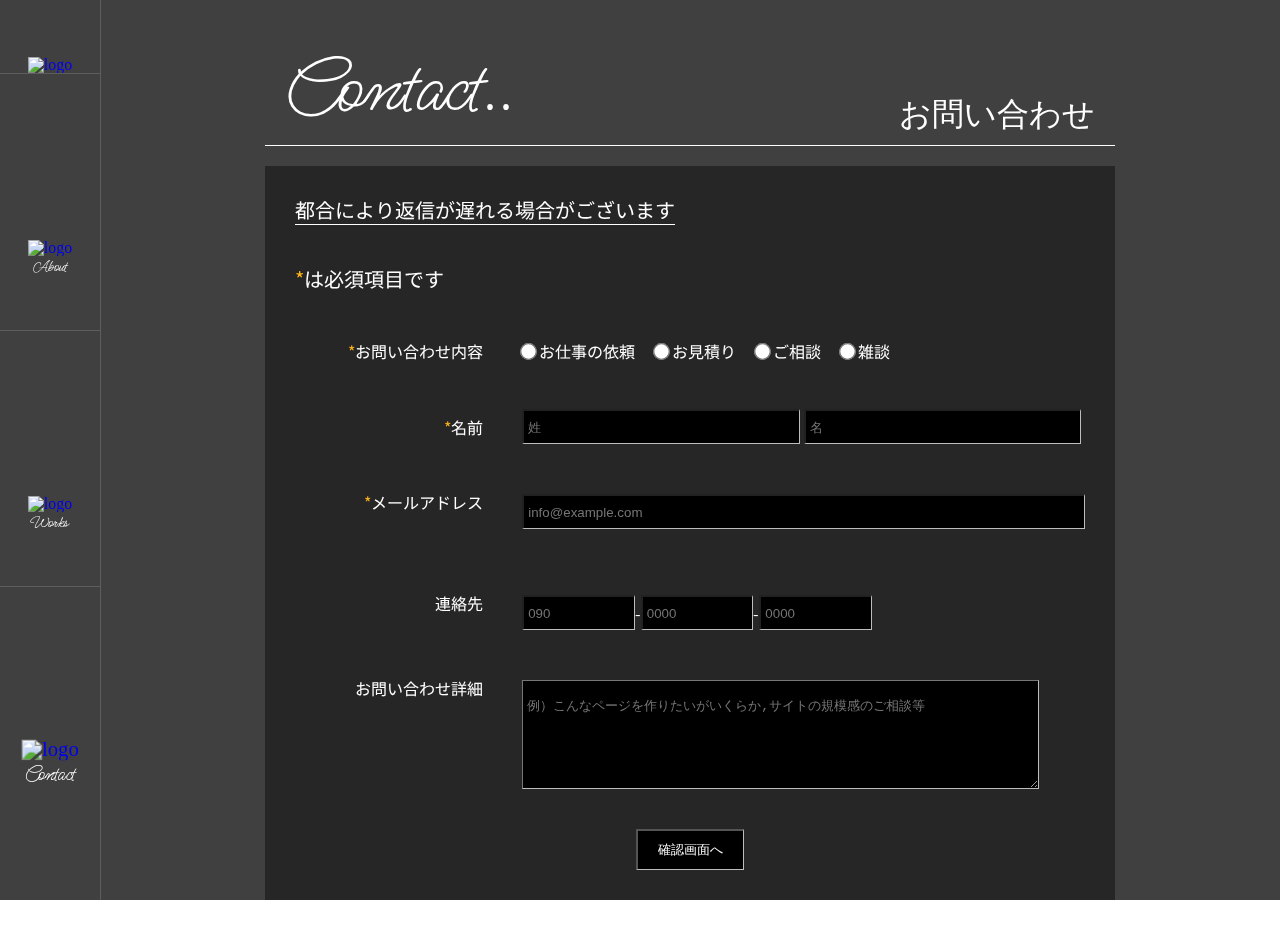
==== contact.html @ ec859bed "Add files via upload" ====
<!DOCTYPE html>
<html lang="ja">
<head>
    <meta charset="UTF-8">
    <meta http-equiv="X-UA-Compatible" content="IE=edge">
    <meta name="viewport" content="width=device-width, initial-scale=1.0">
    <link rel="stylesheet" href="contact.css">
    <link rel="stylesheet" href="reset.css">
    <link rel="preconnect" href="https://fonts.googleapis.com">
    <link rel="preconnect" href="https://fonts.gstatic.com" crossorigin>
    <link href="https://fonts.googleapis.com/css2?family=Ms+Madi&family=Zen+Maru+Gothic:wght@300&display=swap" rel="stylesheet">
    <form action="https://ssl.form-mailer.jp/fm/service/Forms/confirm" method="post" name="form1" ENCTYPE="multipart/form-data" accept-charset="UTF-8">
    <!-- JQuery -->
    <script src="https://code.jquery.com/jquery-3.6.1.min.js"></script>
    <!-- googlefont -->
    <!-- google fonts -->
    <link rel="preconnect" href="https://fonts.googleapis.com">
    <link rel="preconnect" href="https://fonts.gstatic.com" crossorigin>
    <link href="https://fonts.googleapis.com/css2?family=Noto+Sans+JP:wght@300&display=swap" rel="stylesheet">
    <title>Contact</title>
</head>

<body>
    <div class="box">
        <header>
            <nav class="side-bar">
                <div class="header-logo-box">
                    <a class="index-link header-list-logo" href="./index.html"><img class="header-logo" src="./images/toukalogo4.png" alt="logo"></a>
                    <a class="about-link header-list-item" href="./about.html"><img class="mono-logo" src="./images/image.man.png" alt="logo">
                        <p class="header-list-item__title">About</p></a>
                    <a class="works-link header-list-item" href="./works.html"><img class="mono-logo" src="./images/image.notepc.png" alt="logo">
                        <p class="header-list-item__title">Works</p></a>
                    <a class="contact-link header-list-item" href="./contact.html"><img class="mono-logo" src="./images/image.phone.png" alt="logo">
                        <p class="header-list-item__title">Contact</p></a>
                    <div class="hamburger">
                        <div class="hamburger-btn">
                            <div class="btn-area">
                                <span></span><span></span><span></span>
                            </div>
                        </div>
                        <div class="open-hd">
                            <a class="open-item" href="./about.html"><img class="mono-logo" src="./images/image.man.png" alt="logo">
                                <p class="">About</p>
                            </a>
                            <a class="open-item" href="./works.html"><img class="mono-logo" src="./images/image.notepc.png" alt="logo">
                                <p class="">Works</p>
                            </a>
                            <a class="open-item" href="./contact.html"><img class="mono-logo" src="./images/image.phone.png" alt="logo">
                                <p class="">Contact</p>
                            </a>
                        </div>
                    </div>
                </div>
            </nav>
        </header>
        <main>
            <div class="main-box">
                <div class="inner">
                    <div class="header-title">
                        <h1>Contact..</h1>
                        <p>お問い合わせ</p>
                    </div>

                    <div class="ct-form">
                        <form class="ct-form-main" action="https://ssl.form-mailer.jp/fm/service/Forms/confirm" method="post" name="form1" target="_blank" ENCTYPE="multipart/form-data" accept-charset="UTF-8">
                            <input type="hidden" name="key" value="74a58fb8760479">

                            <div class="ct-title">
                                <p class="ct-upper">都合により返信が遅れる場合がございます</p>
                                    <p><span>*</span>は必須項目です<br></p>
                            </div>
                            <div class="ct-radio ct-form-item">
                                <dl>
                                    <dt>
                                        <span>*</span>お問い合わせ内容
                                    </dt>
                                    <dd>
                                        <label for=""><input name="field_6594516" type="radio" value="0">お仕事の依頼</label>
                                        <label for=""><input name="field_6594516" type="radio" value="1">お見積り</label>
                                        <label for=""><input name="field_6594516" type="radio" value="2">ご相談</label>
                                        <label for=""><input name="field_6594516" type="radio" value="3">雑談</label>
                                    </dd>
                                </dl>
                            </div>
                        
                            <div class="name-form ct-form-item">
                                <dl>
                                    <dt>
                                        <span>*</span>名前
                                    </dt>
                                    <dd>
                                        <input name="field_6594507_sei" type="text" placeholder="姓">
                                        <input name="field_6594507_mei" type="text" placeholder="名">
                                    </dd>
                                </dl>
                            </div>   
                        
                            <div class="mail-form ct-form-item">
                                <dl>
                                    <dt>
                                        <span>*</span>メールアドレス
                                    </dt>
                                    <dd class="mail-form-dd">
                                        <input name="field_6594508" type="text" size="30" placeholder="info@example.com">
                                        <br>
                                        <!-- <input name="field_6594508_mcon" type="text" size="30" placeholder="確認用"> -->
                                    </dd>
                                </dl>
                            </div>
                        
                            <div class="number-form ct-form-item">
                                <dl>
                                    <dt>
                                        連絡先
                                    </dt>
                                    <dd>
                                        <input name="field_6594512_1" type="text" maxlength="4" placeholder="090"> - 
                                        <input name="field_6594512_2" type="text" maxlength="4" placeholder="0000">  -
                                        <input name="field_6594512_3" type="text" maxlength="4" placeholder="0000">
                                    </dd>
                                </dl>
                            </div>
                        
                            <div class="textarea-form ct-form-item">
                                <dl>
                                    <dt>
                                        お問い合わせ詳細
                                    </dt>
                                    <dd>
                                        <textarea name="field_6594531" cols="60" rows="5"   placeholder="例）こんなページを作りたいがいくらか,サイトの規模感のご相談等" ></textarea>
                                    </dd>
                                </dl>
                            </div>

                            <div class="button-box">
                                <p>
                                    <input class="submit-button" name="submit" type="submit" value="確認画面へ">
                                </p>
                                
                                <p>
                                    <a href="https://www.form-mailer.jp/?utm_source=https://ssl.form-mailer.jp/fms/74a58fb8760479&utm_medium=ownedmedia&utm_campaign=powered-by-formmailer" target="_blank" id="powered"></a>
                                </p>
                                
                                <input type="hidden" name="code" value="utf8">
                            </div>
                            
                                
                        </form>
                    </div>
                </div>
            </div>
        </main>
        
    </div>
    <footer>

    </footer>

    <script>
        // hamburger
        $(".hamburger").on("click",function(){
            $(".btn-area").toggleClass("swich");
            $(".open-hd").toggleClass("swich");
        })
    </script>
</body>
---- contact.css ----
@charset "utf-8";

html,
body,
div,
span,
object,
iframe,
h1,
h2,
h3,
h4,
h5,
h6,
p,
blockquote,
pre,
abbr,
address,
cite,
code,
del,
dfn,
em,
ins,
kbd,
q,
samp,
small,
strong,
sub,
sup,
var,
b,
i,
dl,
dt,
dd,
ol,
ul,
li,
fieldset,
form,
label,
legend,
table,
caption,
tbody,
tfoot,
thead,
tr,
th,
td,
article,
aside,
canvas,
details,
figcaption,
figure,
footer,
header,
hgroup,
menu,
nav,
section,
summary,
time,
mark,
audio,
video {
    margin: 0;
    padding: 0;
    border: 0;
    outline: 0;
    font-size: 100%;
    vertical-align: baseline;
    background: transparent;
    font-weight: normal;
}
img {
    margin: 0;
    padding: 0;
    border: 0;
    outline: 0;
    font-size: 100%;
    vertical-align: bottom;
    background: transparent;
}
article,
aside,
details,
figcaption,
figure,
footer,
header,
hgroup,
menu,
nav,
section {
    display: block;
}
body {
    line-height: 1;
}
ol,
ul {
    list-style: none;
}
blockquote,
q {
    quotes: none;
}
blockquote:before,
blockquote:after,
q:before,
q:after {
    content: "";
    content: none;
}
table {
    border-collapse: collapse;
    border-spacing: 0;
}
ol,
ul {
    list-style: none;
}
blockquote,
q {
    quotes: none;
}
a {
    margin: 0;
    padding: 0;
    font-size: 100%;
    vertical-align: baseline;
    background: transparent;
    text-decoration: none;
}
ins {
    background-color: #ff9;
    color: #000;
    text-decoration: none;
}
input {
    box-sizing: border-box;
}

/* kokokara */

html {
    height: auto;
}

body {
    color: white;
    background: url(./images/1663240298820.png) no-repeat center;
    background-size: cover;
    background-attachment: fixed;
    z-index: -50;
    position: relative;
}

.box:before {
    content: '';
    background-color: rgba(0, 0, 0, 0.75);
    position: fixed;
    top: 0;
    left: 0;
    right: 0;
    bottom: 0;
    width: 100%;
    height: 100%;
    display: block;
    z-index: -40;
}

.box {
    display: flex;
}

header {
    flex-basis: 100px;
}

.hamburger {
    display: none;
}

main {
    flex-basis: 100%;
    margin-left: 8px;
}

.side-bar {
    position: fixed;
    top: 0;
    left: 0;
    height: 100vh;
    width: 100px;
    border-right: solid 1px #5d5d5d;
    z-index: 1;
}

.header-logo-box {
    display: flex;
    flex-direction: column;
    justify-content: space-evenly;
    align-items: center;
    width: 100px;
    height: 100vh;
    overflow: hidden;
}

.header-list-logo {
    width: 100px;
    text-align: center;
    transition: 0.8s;
    border-bottom: 1px solid #5d5d5d;
}

.header-list-logo:hover {
    transform: scale(1.1);
    border: none;
}

.header-list-item {
    width: 100px;
    height: 10vh;
    margin-top: 12vh;
    text-align: center;
    transition: 0.65s;
    border-bottom: 1px solid #5d5d5d;
}

.header-list-item:hover {
    opacity: 0.8;
    transform: scale(1.3);
    border: none;
}

.contact-link {
    transform: scale(1.3);
    border: none !important;
}

.contact-link p{
    color: #ffffff;
}

.contact-link:hover {
    transform: scale(1.3);
}

.header-logo{
    width: 100%;
    /* max-width: 15px 5vw; */
}

.header-list-item__title{
    font-family: 'Ms Madi', cursive;
    color: white;
    margin-top: 4px;
}

.mono-logo {
    height: 60%;
}

.main-box {
    height: auto;
    width: 100%;
}

.inner {
    margin: 0 auto;
    height: 100%;
    max-width: 850px;
}

.header-title {
    margin-top: 50px;
    width: 100%;
    border-bottom: 1px solid rgb(255, 255, 255);
    padding:0 0 15px 20px;
    position: relative;
    box-sizing: border-box;
}

.header-title h1{
    font-family: 'Ms Madi', cursive;
    font-size: 5rem;
}

.header-title p {
    position: absolute;
    bottom: 15px;
    right: 20px;
    font-family: Georgia, 'Times New Roman', Times, serif;
    font-weight: 100;
    font-size: 2em;
}

.ct-form {
    width: 100%;
    margin: 20px auto 40px;
    box-sizing: border-box;
    padding: 30px;
    background-color: #00000066;
    font-family: 'Noto Sans JP', sans-serif;
}

input,textarea {
    background-color: rgba(0, 0, 0, 1);
    color: white;
    border-bottom:1px solid rgb(189, 189, 189);
    border-right: 1px solid rgb(189, 189, 189);
}

.ct-title {
    font-weight: 900;
    font-size: 1.25rem;
    line-height: 1.4em;
}

.ct-upper {
    width: 19em;
    border-bottom: 1px solid white;
    margin-bottom: 40px;
}

.ct-title span {
    color: rgb(255, 181, 21);
}


.ct-form-item {
    display: flex;
}

.ct-form-item span {
    color: rgb(255, 181, 21);
}

.ct-form-item dl{
    display: flex;
    justify-content: space-between;
    width: 100%;
    margin-top: 50px;
}

.ct-form-item dt{
    text-align: right;
    width: 25%;
    margin-right: 5%;
}

.ct-form-item dd{
    text-align: left;
    width: 75%;
    
    display: flex;
    align-items: center;
}

.ct-radio dd input {
    transform: scale(1.3);
    padding-top: 6px;
    margin: 0 4px 0 0;
    padding-right: 20px;
}

.ct-form-item dd label{
    margin-right: 20px;
    display: flex;
    align-items: center;
}

.name-form dl{
    display: flex;
    align-items: center;
}

.name-form dd input {
    margin: 0 4px 0 0;
    padding: 16px;
    padding-left: 4px;
    height: 1.5em;
    width: 50%;
}

.mail-form-dd {
    display: flex;
    flex-direction: column;
    justify-content: left;
    align-items: flex-start !important;
    text-align: start;
}

.mail-form-dd input {
    height: 1.5em;
    width: 100%;
    padding: 16px;
    padding-left: 4px;
}


.number-form input {
    width: 20%;
    height: 1.5em;
    padding: 16px;
    padding-left: 4px;
}

.textarea-form dd textarea {
    padding: 16px;
    padding-left: 4px;
}

.button-box {
    text-align: center;
    margin-top: 40px;
}

.submit-button {
    padding: 10px 20px;
    border-bottom: 1px solid rgb(188, 188, 188);
}

.submit-button:hover {
    cursor: pointer;
    border-top: 1px solid rgb(188, 188, 188);
    border-left: 1px solid rgb(188, 188, 188);
    border-bottom: none;
    border-right: none;
}

@media screen and (max-width : 1024px){
    .inner {
        width: 80%;
    }

    .header-title {
        border-bottom: 3px white solid;
    }

    .header-title h1 {
        font-size: 4rem;
    }

    .header-title p {
        font-size: 1.5rem;
    }

    .main-sentence p{
        font-size: 1.2rem;
    }

    .ct-form {
        padding: 8px;
    }

    .ct-form-item dl {
        display: block;
        margin-top: 40px;
    }

    .ct-form-item dt {
        width: 100%;
        text-align: left;
        margin-bottom: 8px;
    }

    .ct-form-item dd {
        width: 100%;
    }
}

@media screen and (max-width : 600px) {

    .box {
        display: block;
    }

    .hamburger {
        display: block;

    }

    .hamburger-btn {
        cursor: pointer;
        width: 50px;
        height: 50px;
        border-radius: 5px;
        position: fixed;
        top: 8px;
        right: 2vw;
        z-index: 999;
    }

    .btn-area {
        transition: 0.6s;
        width: 50px;
        height: 50px;
        position: relative;
    }

    .btn-area span {
        display: inline-block;
        transition: all .4s;
        position: absolute;
        left: 14px;
        height: 3px;
        border-radius: 2px;
        background: #fff;
        width: 45%;
    }

    .btn-area span:nth-of-type(1) {
        top: 15px;
    }

    .btn-area span:nth-of-type(2) {
        top: 23px;
    }

    .btn-area span:nth-of-type(3) {
        top: 31px;
    }

    .btn-area.swich .openbtn-area {
        transform: rotate(360deg);
    }

    .btn-area.swich span:nth-of-type(1) {
        top: 18px;
        left: 18px;
        transform: translateY(6px) rotate(-45deg);
        width: 30%;
    }

    .btn-area.swich span:nth-of-type(2) {
        opacity: 0;
    }

    .btn-area.swich span:nth-of-type(3) {
        top: 30px;
        left: 18px;
        transform: translateY(-6px) rotate(45deg);
        width: 30%;
    }

    .open-hd {
        height: 100vh;
        width: 100vw;
        background-color: rgba(0, 0, 0, 0.9);
        position: fixed;
        bottom: 120%;
        transition: 0.5s;
    }

    .open-hd.swich {
        bottom: 0;
    }

    .side-bar {
        height: 100px;
        width: 100%;
    }

    .header-logo-box {
        flex-direction: row;
        display: block;
        width: 100%;
        height: 100px;
        background: rgb(0, 0, 0);
        background: linear-gradient(180deg, rgba(0, 0, 0, 0.9) 60%, rgba(0, 0, 0, 0) 100%);
    }

    .open-item {
        display: flex;
        width: 90%;
        margin: 24px auto 80px;
        align-items: center;
        border-bottom: #fff 1px solid;
        padding-bottom: 12px;
    }

    .open-item:first-child {
        margin-top: 72px;
    }

    .mono-logo {
        width: 120px;
        height: 40px;
        padding: 0 40px;
        display: block;
    }

    .header-list-item {
        border: none;
        margin-top: 0;
        width: 72px;
        transition: 0.3s;
        display: none;
    }

    .header-list-item:hover {
        transform: scale(1.1);
    }

    .header-list-logo {
        border: none;
        width: 72px;
        margin-left: 2vw;
        margin-top: 0;
        display: block;
    }

    .header-list-logo:hover {
        transform: scale(1.1);
    }

    main {
        margin-left: 0;
    }

    .header-title {
        margin-top: 100px;
    }

    .header-title h1{
        font-size: 3rem;
    }

    .header-title p{
        font-size: 1.2rem;
        right: 0;
    }

    .ct-upper {
        width: auto;
        font-family: 'Noto Sans JP', sans-serif;
    }

    .ct-upper p {
        font-family: 'Noto Sans JP', sans-serif;
    }

    .name-form dd input {
        width: 35%;
    }

    .ct-form-item dd {
        width: 100%;
        flex-wrap: wrap;
        font-family: 'Noto Sans JP', sans-serif;
    }

    .ct-form-item dd label{
        width: calc(50% - 10px);
        margin-right: 10px;
        margin-bottom: 10px;
    }

    .ct-form-item dt {
        padding-bottom: 4px;
    }

    .number-form input {
        width: 25%;
    }
}
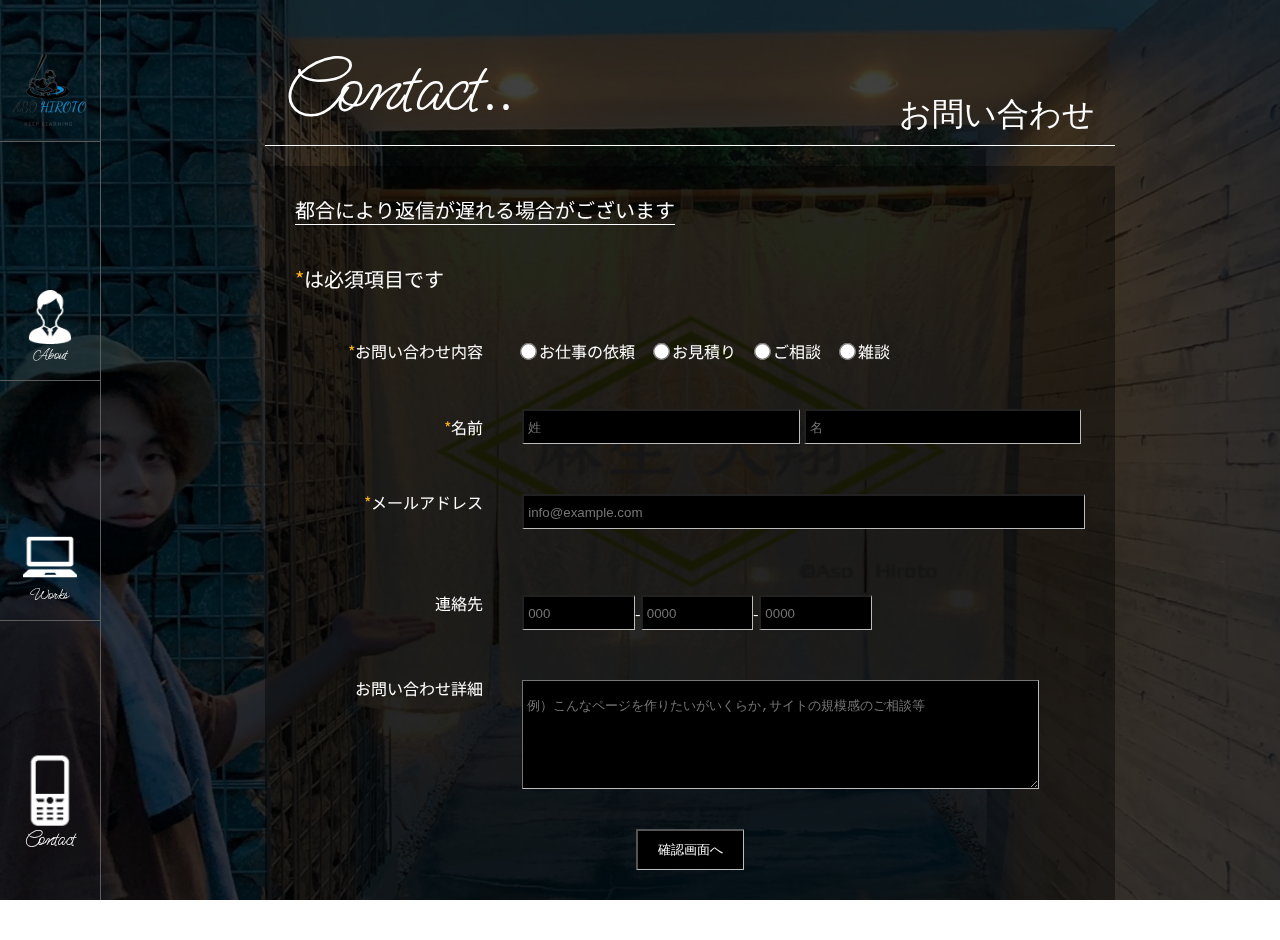
==== commit d40c52d4: "Update contact.html" ====
--- a/contact.html
+++ b/contact.html
@@ -114,7 +114,7 @@
                                         連絡先
                                     </dt>
                                     <dd>
-                                        <input name="field_6594512_1" type="text" maxlength="4" placeholder="090"> - 
+                                        <input name="field_6594512_1" type="text" maxlength="4" placeholder="000"> - 
                                         <input name="field_6594512_2" type="text" maxlength="4" placeholder="0000">  -
                                         <input name="field_6594512_3" type="text" maxlength="4" placeholder="0000">
                                     </dd>
@@ -163,4 +163,4 @@
             $(".open-hd").toggleClass("swich");
         })
     </script>
-</body>+</body>
